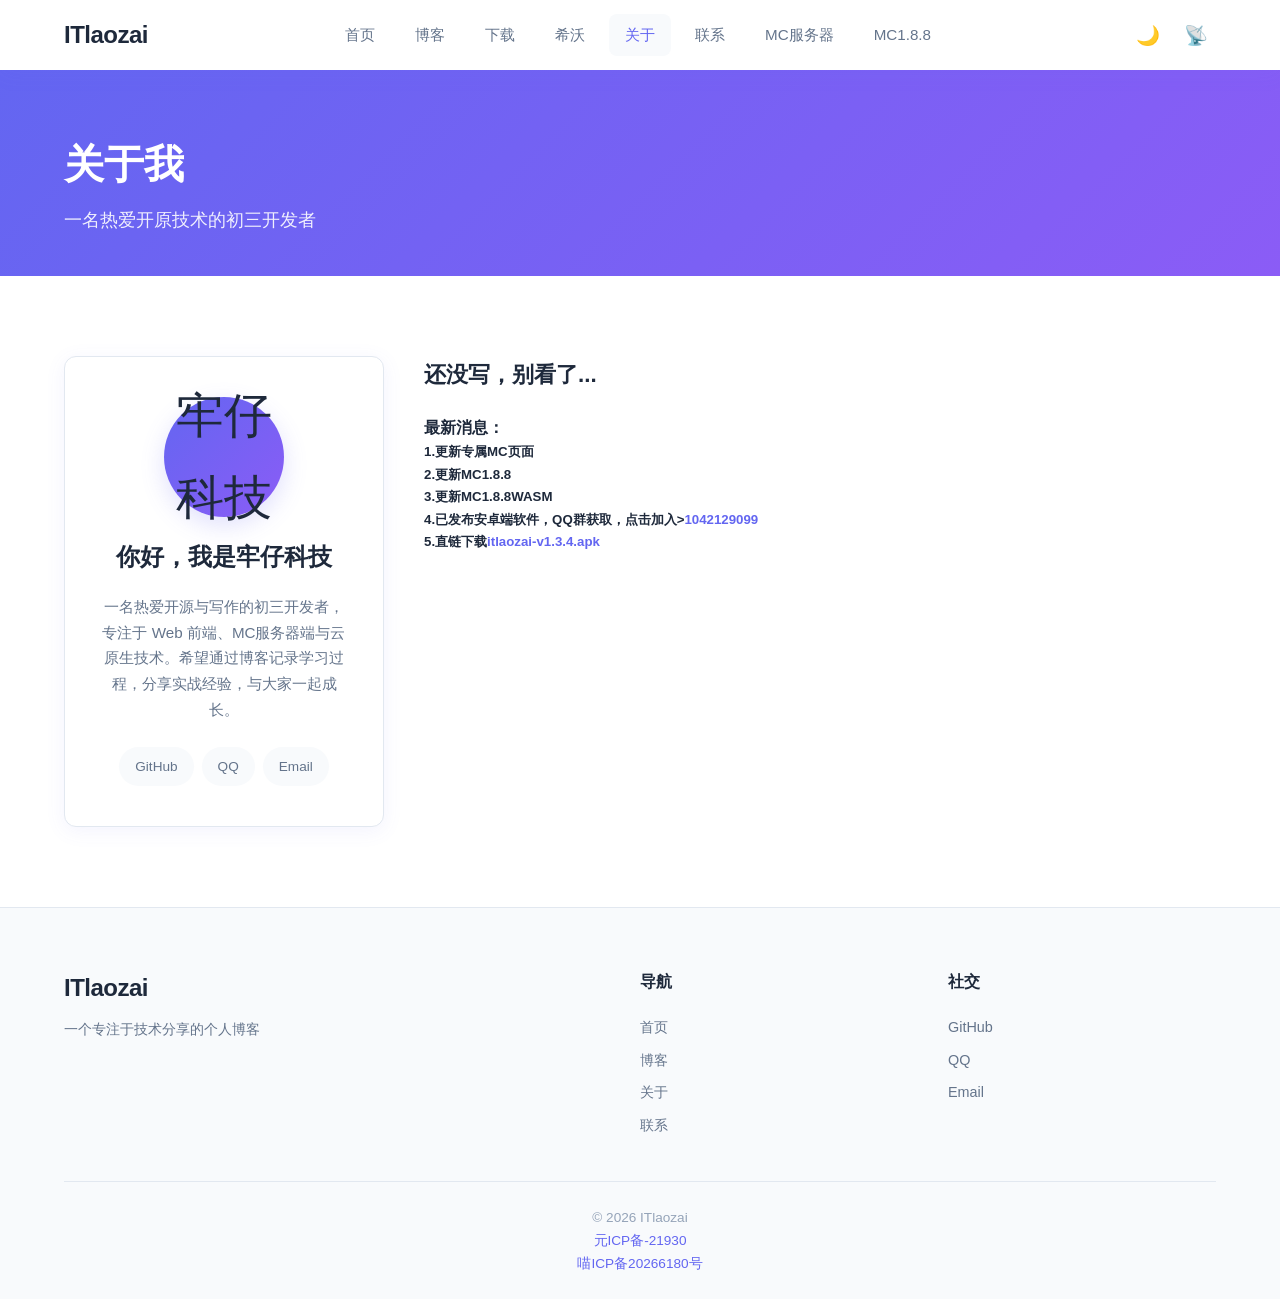
==== about.html @ b310956b "Update about.html" ====
<!DOCTYPE html>
<html lang="zh-CN">
<head>
<meta charset="UTF-8">
<meta name="viewport" content="width=device-width, initial-scale=1.0">
<title>关于我 - 牢仔科技</title>
<link rel="icon" href="assets/icon/icon.png" type="image/png">
<link rel="stylesheet" href="assets/css/style.css">
</head>
<body>
<nav class="navbar navbar-solid" id="navbar">
  <div class="nav-container">
    <a href="index.html" class="logo">ITlaozai<span></span></a>
        <ul class="nav-menu" id="navMenu">
      <li><a href="index.html">首页</a></li>
      <li><a href="blog.html">博客</a></li>
      <li><a href="download.html">下载</a></li>
      <li><a href="seewo.html">希沃</a></li>
      <li><a href="about.html" class="active">关于</a></li>
      <li><a href="contact.html">联系</a></li>
      <li><a href="mc.html">MC服务器</a></li>
      <li><a href="webmc.html">MC1.8.8</a></li> 
    </ul>
    <div class="nav-actions">
      <button id="themeToggle" class="icon-btn" title="切换主题"><span class="theme-icon">🌙</span></button>
      <button id="rssBtn" class="icon-btn" title="RSS订阅">📡</button>
      <button class="hamburger" id="hamburger">☰</button>
    </div>
  </div>
</nav>

<section class="page-header">
  <div class="container"><h1>关于我</h1><p>一名热爱开原技术的初三开发者</p></div>
</section>

<section class="section">
  <div class="container">
    <div class="about-layout">
      <div class="about-card">
        <div class="avatar">牢仔</n>科技</div>
        <h2>你好，我是牢仔科技</h2>
        <p class="bio">一名热爱开源与写作的初三开发者，专注于 Web 前端、MC服务器端与云原生技术。希望通过博客记录学习过程，分享实战经验，与大家一起成长。</p>
        <div class="social-links">
          <a href="https://github.com/jingluohuan" target="_blank" rel="noopener" class="social-btn">GitHub</a>
          <a href="contact.html" class="social-btn">QQ</a>
          <a href="mailto:q18869858990@qq.com" class="social-btn">Email</a>
        </div>
      </div>
      <div class="about-content">
        <h3>还没写，别看了...</h3>
        <h4>最新消息：</h4>
        <h5>1.更新专属MC页面</h5>
        <h5>2.更新MC1.8.8</h5>
        <h5>3.更新MC1.8.8WASM</h5>
        <h5>4.已发布安卓端软件，QQ群获取，点击加入><a href="https://qun.qq.com/universal-share/share?ac=1&authKey=riCEqMq%2FjMBCPzJtizQxcGaiFmLLM4dDOeEz9OWn3uaIJVFs%2BfyIoAlt3caUbN8w&busi_data=eyJncm91cENvZGUiOiIxMDQyMTI5MDk5IiwidG9rZW4iOiJrVVoyQi9IbjZkL0pKOTJhdEJjM0FXVGNrWHllQ25WSVVZZkpWQUdqL09pUUhvem14ZWc4ME12WUxNazNFd09tIiwidWluIjoiMzg5MDEzOTcxMCJ9&data=XCoxn3C1Mo7H8LKz3e8i-Tdjff4mMdys8DE3aGaCMpSpJH6KcHzC0mCkKoNYFIoX3fl22dpy6mhrRk2rfLMlQA&svctype=4&tempid=h5_group_info" target="_blank">1042129099</a></h5>
        <h5>5.直链下载<a href="https://itlaozai.de5.net/itlaozai-v1.3.4.apk" target="_blank">itlaozai-v1.3.4.apk</a></h5>
        </div>
      </div>
    </div>
  </div>
</section>

<footer class="footer">
  <div class="container">
    <div class="footer-grid">
      <div><h3 class="logo">ITlaozai<span></span></h3><p>一个专注于技术分享的个人博客</p></div>
      <div><h4>导航</h4><a href="index.html">首页</a><a href="blog.html">博客</a><a href="about.html">关于</a><a href="contact.html">联系</a></div>
      <div><h4>社交</h4><a href="https://github.com/jingluohuan" target="_blank" rel="noopener">GitHub</a><a href="contact.html">QQ</a><a href="mailto:q18869858990@qq.com">Email</a></div>
    </div>
    <div class="footer-bottom"><p>© 2026 ITlaozai</p>
    <p><a href="https://icp.6uu.us/query.php?icp_number=%E5%85%83-21930" target="_blank" rel="noopener noreferrer">元ICP备-21930</a></p>
    <p><a href="https://icp.hentioe.dev/sites/20266180" target="_blank">喵ICP备20266180号</a></p>
    </div>
  </div>
</footer>

<script src="assets/js/main.js"></script>
</body>
</html>
---- assets/css/style.css ----
/* ===== Reset & Variables ===== */
*,*::before,*::after{box-sizing:border-box;margin:0;padding:0}
:root{
  --bg:#ffffff;--bg-alt:#f8fafc;--bg-card:#ffffff;
  --text:#1e293b;--text-light:#64748b;--text-muted:#94a3b8;
  --primary:#6366f1;--primary-dark:#4f46e5;--primary-light:#818cf8;
  --accent:#8b5cf6;
  --border:#e2e8f0;--shadow:0 4px 20px rgba(99,102,241,0.08);
  --shadow-lg:0 10px 40px rgba(99,102,241,0.12);
  --radius:12px;--radius-sm:8px;
  --nav-height:70px;
  --code-bg:#f1f5f9;
  --transition:all 0.3s cubic-bezier(.4,0,.2,1);
}
[data-theme="dark"]{
  --bg:#0f172a;--bg-alt:#1e293b;--bg-card:#1e293b;
  --text:#f1f5f9;--text-light:#cbd5e1;--text-muted:#94a3b8;
  --primary:#818cf8;--primary-dark:#6366f1;--primary-light:#a5b4fc;
  --accent:#a78bfa;
  --border:#334155;--shadow:0 4px 20px rgba(0,0,0,0.3);
  --shadow-lg:0 10px 40px rgba(0,0,0,0.4);
  --code-bg:#0f172a;
}
html{scroll-behavior:smooth}
body{
  font-family:-apple-system,BlinkMacSystemFont,"Segoe UI","PingFang SC","Hiragino Sans GB","Microsoft YaHei",sans-serif;
  background:var(--bg);color:var(--text);line-height:1.7;overflow-x:hidden;
  transition:background .3s,color .3s;
}
a{color:var(--primary);text-decoration:none;transition:var(--transition)}
a:hover{color:var(--primary-dark)}
img{max-width:100%;display:block}
.container{max-width:1200px;margin:0 auto;padding:0 24px}

/* ===== Navbar ===== */
.navbar{
  position:fixed;top:0;left:0;right:0;height:var(--nav-height);z-index:1000;
  transition:var(--transition);
}
.navbar-solid{background:var(--bg-card);box-shadow:var(--shadow)}
.navbar.scrolled{background:var(--bg-card);box-shadow:var(--shadow);backdrop-filter:blur(12px)}
.nav-container{max-width:1200px;margin:0 auto;padding:0 24px;height:100%;display:flex;align-items:center;justify-content:space-between}
.logo{font-size:1.5rem;font-weight:800;color:var(--text);letter-spacing:-.5px}
.logo span{color:var(--primary)}
.nav-menu{display:flex;gap:8px;list-style:none}
.nav-menu a{
  display:block;padding:8px 16px;border-radius:var(--radius-sm);
  color:var(--text-light);font-weight:500;font-size:.95rem;transition:var(--transition);
}
.nav-menu a:hover,.nav-menu a.active{color:var(--primary);background:var(--bg-alt)}
.nav-actions{display:flex;align-items:center;gap:8px}
.icon-btn{
  width:40px;height:40px;border:none;border-radius:50%;background:transparent;
  font-size:1.2rem;cursor:pointer;display:flex;align-items:center;justify-content:center;
  transition:var(--transition);
}
.icon-btn:hover{background:var(--bg-alt);transform:scale(1.1)}
.hamburger{display:none;background:none;border:none;font-size:1.5rem;cursor:pointer;color:var(--text)}

/* ===== Hero ===== */
.hero{
  position:relative;min-height:100vh;display:flex;align-items:center;justify-content:center;
  overflow:hidden;color:#fff;
}
.hero-bg{position:absolute;inset:0;background-size:cover;background-position:center;transition:opacity 1s ease}
.hero-content{position:relative;z-index:2;text-align:center;padding:0 24px;max-width:800px;text-shadow:0 2px 12px rgba(0,0,0,.6)}
.hero-title{font-size:clamp(2.5rem,6vw,4.5rem);font-weight:800;margin-bottom:20px;letter-spacing:-1px;line-height:1.2}
.cursor{color:#fff;animation:blink 1s infinite}
@keyframes blink{0%,50%{opacity:1}51%,100%{opacity:0}}
.hero-subtitle{font-size:clamp(1rem,2vw,1.3rem);margin-bottom:36px;font-weight:400;min-height:1.8em}
.typed-text{display:inline}
.type-cursor{display:inline-block;margin-left:2px;font-weight:300;animation:typeBlink .8s infinite}
@keyframes typeBlink{0%,50%{opacity:1}51%,100%{opacity:0}}
.hero-actions{display:flex;gap:16px;justify-content:center;flex-wrap:wrap}
.btn{
  display:inline-block;padding:14px 32px;border-radius:50px;font-weight:600;font-size:1rem;
  cursor:pointer;border:none;transition:var(--transition);text-align:center;
}
.btn-primary{background:#fff;color:var(--primary);box-shadow:0 8px 24px rgba(0,0,0,.15)}
.btn-primary:hover{transform:translateY(-2px);box-shadow:0 12px 32px rgba(0,0,0,.2);background:#fff;color:var(--primary-dark)}
.btn-outline{background:transparent;color:var(--primary);border:2px solid var(--primary)}
.btn-outline:hover{background:var(--primary);border-color:var(--primary);color:#fff}
.hero .btn-outline{background:transparent;color:#fff;border:2px solid rgba(255,255,255,.6)}
.hero .btn-outline:hover{background:rgba(255,255,255,.15);border-color:#fff;color:#fff}
.btn-full{width:100%}
.bg-switch-btn{
  position:absolute;bottom:80px;right:24px;z-index:3;
  background:rgba(255,255,255,.2);backdrop-filter:blur(10px);
  border:1px solid rgba(255,255,255,.3);color:#fff;
  padding:8px 18px;border-radius:50px;cursor:pointer;font-size:.9rem;
  transition:var(--transition);
}
.bg-switch-btn:hover{background:rgba(255,255,255,.3);transform:scale(1.05)}
.scroll-hint{
  position:absolute;bottom:30px;left:50%;transform:translateX(-50%);z-index:2;
  font-size:1.5rem;animation:bounce 2s infinite;opacity:.8;
}
@keyframes bounce{0%,20%,50%,80%,100%{transform:translateX(-50%) translateY(0)}40%{transform:translateX(-50%) translateY(-10px)}60%{transform:translateX(-50%) translateY(-5px)}}

/* ===== Section ===== */
.section{padding:80px 0}
.section-alt{background:var(--bg-alt)}
.section-header{display:flex;justify-content:space-between;align-items:center;margin-bottom:40px}
.section-header h2{font-size:2rem;font-weight:700;position:relative}
.section-header h2::after{
  content:'';position:absolute;bottom:-8px;left:0;width:50px;height:4px;
  background:linear-gradient(90deg,var(--primary),var(--accent));border-radius:2px;
}
.view-all{font-weight:500;color:var(--primary)}

/* ===== Posts Grid ===== */
.posts-grid{display:grid;grid-template-columns:repeat(auto-fill,minmax(320px,1fr));gap:28px}
.post-card{
  background:var(--bg-card);border-radius:var(--radius);overflow:hidden;
  box-shadow:var(--shadow);transition:var(--transition);cursor:pointer;
  border:1px solid var(--border);
}
.post-card:hover{transform:translateY(-6px);box-shadow:var(--shadow-lg)}
.post-card-image{
  height:200px;background-size:cover;background-position:center;position:relative;overflow:hidden;
}
.post-card-image::after{
  content:'';position:absolute;inset:0;
  background:linear-gradient(180deg,transparent 40%,rgba(0,0,0,.45) 100%);
}
.post-card-body{padding:24px}
.post-cat-tag{
  display:inline-block;padding:4px 12px;border-radius:50px;font-size:.75rem;font-weight:600;
  background:var(--bg-alt);color:var(--primary);margin-bottom:12px;
}
.post-card h3{font-size:1.2rem;margin-bottom:10px;line-height:1.5;color:var(--text)}
.post-card p{color:var(--text-light);font-size:.9rem;margin-bottom:16px;display:-webkit-box;-webkit-line-clamp:2;-webkit-box-orient:vertical;overflow:hidden}
.post-meta{display:flex;justify-content:space-between;align-items:center;font-size:.8rem;color:var(--text-muted)}
.load-more-wrap{text-align:center;margin-top:36px}
.load-more-wrap .btn{transition:all .3s ease}
.load-more-wrap .btn:hover{transform:translateY(-2px)}
#latestPosts{transition:opacity .3s ease, transform .3s ease}
.post-tags{display:flex;gap:6px;flex-wrap:wrap}
.post-tags span{background:var(--bg-alt);padding:2px 8px;border-radius:4px;font-size:.75rem}

/* ===== Categories ===== */
.categories-grid{display:grid;grid-template-columns:repeat(auto-fit,minmax(250px,1fr));gap:24px}
.category-card{
  background:var(--bg-card);border-radius:var(--radius);padding:32px 24px;text-align:center;
  transition:var(--transition);border:1px solid var(--border));cursor:pointer;display:block;color:var(--text);
}
.category-card:hover{transform:translateY(-4px);box-shadow:var(--shadow-lg);color:var(--cat-color,var(--primary))}
.cat-icon{font-size:3rem;margin-bottom:16px}
.category-card h3{font-size:1.2rem;margin-bottom:8px;color:var(--cat-color,var(--primary))}
.category-card p{color:var(--text-light);font-size:.9rem}

/* ===== Page Header ===== */
.page-header{
  margin-top:var(--nav-height);padding:60px 0 40px;
  background:linear-gradient(135deg,var(--primary),var(--accent));color:#fff;
}
.page-header h1{font-size:2.5rem;margin-bottom:8px}
.page-header p{opacity:.9;font-size:1.1rem}

/* ===== Blog Layout ===== */
.blog-layout{display:grid;grid-template-columns:1fr 300px;gap:40px}
.search-box{position:relative;margin-bottom:24px}
.search-input{
  width:100%;padding:14px 20px 14px 48px;border:2px solid var(--border);border-radius:50px;
  font-size:1rem;background:var(--bg-card);color:var(--text);transition:var(--transition);outline:none;
}
.search-input:focus{border-color:var(--primary);box-shadow:0 0 0 4px rgba(99,102,241,.1)}
.search-icon{position:absolute;left:20px;top:50%;transform:translateY(-50%);font-size:1rem}
.active-filter{
  background:linear-gradient(90deg,var(--primary),var(--accent));color:#fff;
  padding:8px 16px;border-radius:var(--radius-sm);margin-bottom:16px;
  display:inline-flex;align-items:center;gap:8px;font-size:.9rem;
}
.active-filter .clear{cursor:pointer;opacity:.8;margin-left:8px}
.search-results-info{color:var(--text-light);margin-bottom:16px;font-size:.9rem}
.search-results-info strong{color:var(--primary)}
.posts-list .post-card{margin-bottom:20px}
.posts-list .post-card{display:flex;flex-direction:row}
.posts-list .post-card-image{width:260px;min-width:260px;height:auto;min-height:200px}
.posts-list .post-card-body{flex:1}
mark{background:rgba(251,191,36,.3);color:inherit;padding:0 2px;border-radius:2px}

/* ===== Sidebar ===== */
.blog-sidebar{position:sticky;top:calc(var(--nav-height) + 20px);align-self:start}
.widget{background:var(--bg-card);border-radius:var(--radius);padding:24px;margin-bottom:24px;border:1px solid var(--border);box-shadow:var(--shadow)}
.widget h3{font-size:1.1rem;margin-bottom:16px;color:var(--text)}
.cat-list{list-style:none}
.cat-list li{display:flex;justify-content:space-between;padding:8px 0;border-bottom:1px solid var(--border);cursor:pointer;transition:var(--transition)}
.cat-list li:last-child{border-bottom:none}
.cat-list li:hover{color:var(--primary);padding-left:8px}
.cat-list li .count{background:var(--bg-alt);padding:2px 10px;border-radius:50px;font-size:.8rem;color:var(--text-light)}
.tag-cloud{display:flex;gap:8px;flex-wrap:wrap}
.tag-cloud span{
  padding:6px 14px;background:var(--bg-alt);border-radius:50px;font-size:.85rem;
  cursor:pointer;transition:var(--transition);color:var(--text-light);
}
.tag-cloud span:hover{background:var(--primary);color:#fff;transform:scale(1.05)}
.recent-list{list-style:none}
.recent-list li{padding:10px 0;border-bottom:1px solid var(--border))}
.recent-list li:last-child{border-bottom:none}
.recent-list a{color:var(--text);font-size:.9rem;display:block;line-height:1.5}
.recent-list a:hover{color:var(--primary)}
.recent-list .date{font-size:.75rem;color:var(--text-muted);margin-top:4px;display:block}

/* ===== No Results ===== */
.no-results{text-align:center;padding:60px 20px;color:var(--text-light)}

/* ===== Article ===== */
.article-container{max-width:800px;margin:calc(var(--nav-height) + 40px) auto 40px;padding:0 24px}
.article-header{margin-bottom:40px;padding-bottom:24px;border-bottom:1px solid var(--border)}
.article-meta{display:flex;gap:16px;color:var(--text-muted);font-size:.9rem;margin-bottom:16px;flex-wrap:wrap}
.article-meta span{display:flex;align-items:center;gap:4px}
.article-meta .cat-tag{background:var(--primary);color:#fff;padding:2px 12px;border-radius:50px;font-size:.8rem}
.article-header h1{font-size:clamp(1.8rem,4vw,2.5rem);line-height:1.3;margin-bottom:16px}
.article-body{font-size:1.05rem;line-height:1.8;color:var(--text)}
.article-body h1,.article-body h2,.article-body h3,.article-body h4{margin:1.6em 0 .8em;line-height:1.3;color:var(--text)}
.article-body h2{font-size:1.6rem;border-bottom:2px solid var(--primary);padding-bottom:8px}
.article-body h3{font-size:1.3rem;color:var(--primary)}
.article-body p{margin-bottom:1.2em}
.article-body ul,.article-body ol{margin:1em 0 1.2em 1.5em}
.article-body li{margin-bottom:.4em}
.article-body a{color:var(--primary);border-bottom:1px dashed var(--primary)}
.article-body a:hover{border-bottom-style:solid}
.article-body blockquote{
  border-left:4px solid var(--primary);background:var(--bg-alt);
  padding:16px 20px;margin:1.2em 0;border-radius:0 var(--radius-sm) var(--radius-sm) 0;
  color:var(--text-light);font-style:italic;
}
.article-body code{
  background:var(--code-bg);padding:2px 8px;border-radius:4px;
  font-family:"JetBrains Mono","Fira Code",monospace;font-size:.9em;color:var(--primary);
}
.article-body pre{
  background:var(--code-bg);padding:20px;border-radius:var(--radius);
  overflow-x:auto;margin:1.2em 0;border:1px solid var(--border);
}
.article-body pre code{background:none;padding:0;color:inherit;font-size:.88rem}
.article-body img{border-radius:var(--radius);margin:1.2em 0;box-shadow:var(--shadow)}
.article-body table{width:100%;border-collapse:collapse;margin:1.2em 0;border-radius:var(--radius-sm);overflow:hidden}
.article-body th,.article-body td{padding:12px 16px;border:1px solid var(--border);text-align:left}
.article-body th{background:var(--bg-alt);font-weight:600}
.article-body hr{border:none;border-top:2px solid var(--border);margin:2em 0}
.article-tags{margin-top:40px;padding-top:24px;border-top:1px solid var(--border);display:flex;gap:8px;flex-wrap:wrap;align-items:center}
.article-back{display:inline-block;margin-bottom:24px;color:var(--text-light)}
.article-back:hover{color:var(--primary)}
.reading-time{display:inline-block;background:var(--bg-alt);padding:2px 12px;border-radius:50px;font-size:.8rem;color:var(--text-light)}

/* ===== Loading ===== */
.loading-spinner{text-align:center;padding:80px 20px}
.spinner{width:50px;height:50px;border:4px solid var(--border);border-top-color:var(--primary);border-radius:50%;animation:spin 1s linear infinite;margin:0 auto 20px}
@keyframes spin{to{transform:rotate(360deg)}}

/* ===== Comments ===== */
.comment-wrapper{max-width:800px;margin:0 auto}
.comment-wrapper h2{margin-bottom:24px}
.comment-form{background:var(--bg-card);padding:24px;border-radius:var(--radius);margin-bottom:32px;border:1px solid var(--border);box-shadow:var(--shadow)}
.form-row{display:grid;grid-template-columns:1fr 1fr;gap:12px;margin-bottom:12px}
.form-input{
  width:100%;padding:12px 16px;border:2px solid var(--border);border-radius:var(--radius-sm);
  font-size:.95rem;background:var(--bg);color:var(--text);transition:var(--transition);outline:none;font-family:inherit;
}
.form-input:focus{border-color:var(--primary)}
textarea.form-input{resize:vertical;margin-bottom:12px}
.comment-item{background:var(--bg-card);padding:20px;border-radius:var(--radius);margin-bottom:16px;border:1px solid var(--border)}
.comment-header{display:flex;justify-content:space-between;align-items:center;margin-bottom:8px}
.comment-author{font-weight:600;color:var(--primary)}
.comment-date{font-size:.8rem;color:var(--text-muted)}
.comment-text{color:var(--text-light);line-height:1.7}

/* ===== About ===== */
.about-layout{display:grid;grid-template-columns:320px 1fr;gap:40px}
.about-card{
  background:var(--bg-card);border-radius:var(--radius);padding:40px 32px;text-align:center;
  box-shadow:var(--shadow);border:1px solid var(--border);position:sticky;top:calc(var(--nav-height)+20px);
}
.avatar{
  width:120px;height:120px;border-radius:50%;background:linear-gradient(135deg,var(--primary),var(--accent));
  display:flex;align-items:center;justify-content:center;font-size:3rem;margin:0 auto 20px;
  box-shadow:0 8px 24px rgba(99,102,241,.2);
}
.bio{color:var(--text-light);margin:16px 0 24px;font-size:.95rem}
.social-links{display:flex;gap:8px;flex-wrap:wrap;justify-content:center}
.social-btn{
  padding:8px 16px;background:var(--bg-alt);border-radius:50px;font-size:.85rem;
  color:var(--text-light);transition:var(--transition);
}
.social-btn:hover{background:var(--primary);color:#fff}
.about-content h3{font-size:1.4rem;margin-bottom:20px}
.skills{margin-bottom:30px}
.skill-item{margin-bottom:16px}
.skill-header{display:flex;justify-content:space-between;margin-bottom:6px;font-size:.9rem;font-weight:500}
.skill-bar{height:8px;background:var(--bg-alt);border-radius:4px;overflow:hidden}
.skill-fill{
  height:100%;background:linear-gradient(90deg,var(--primary),var(--accent));
  border-radius:4px;width:0;transition:width 1.2s ease-out;
}
.timeline{position:relative;padding-left:30px}
.timeline::before{content:'';position:absolute;left:8px;top:0;bottom:0;width:2px;background:var(--border)}
.timeline-item{position:relative;margin-bottom:28px}
.tl-dot{
  position:absolute;left:-30px;top:4px;width:18px;height:18px;border-radius:50%;
  background:var(--primary);border:4px solid var(--bg);box-shadow:0 0 0 2px var(--primary);
}
.tl-date{font-size:.85rem;color:var(--primary);font-weight:600;margin-bottom:4px}
.tl-content h4{font-size:1.05rem;margin-bottom:4px}
.tl-content p{color:var(--text-light);font-size:.9rem}

/* ===== Contact ===== */
.contact-layout{display:grid;grid-template-columns:1fr 1fr;gap:40px}
.contact-info h2{font-size:1.8rem;margin-bottom:16px}
.contact-info>p{color:var(--text-light);margin-bottom:32px}
.contact-items{display:flex;flex-direction:column;gap:20px}
.contact-item{display:flex;gap:16px;align-items:flex-start;padding:20px;background:var(--bg-alt);border-radius:var(--radius)}
.ci-icon{font-size:2rem;flex-shrink:0}
.contact-item h4{margin-bottom:4px}
.contact-item p{color:var(--text-light);font-size:.95rem}
.contact-form{
  background:var(--bg-card);padding:32px;border-radius:var(--radius);
  box-shadow:var(--shadow);border:1px solid var(--border);
}
.contact-form h3{margin-bottom:24px;font-size:1.3rem}
.form-group{margin-bottom:16px}
.form-group label{display:block;margin-bottom:6px;font-weight:500;font-size:.9rem}
.form-success{
  background:#dcfce7;color:#166534;padding:12px 16px;border-radius:var(--radius-sm);
  margin-top:16px;text-align:center;font-weight:500;
}
[data-theme="dark"] .form-success{background:#14532d;color:#86efac}

/* ===== Footer ===== */
.footer{background:var(--bg-alt);padding:60px 0 24px;border-top:1px solid var(--border)}
.footer-grid{display:grid;grid-template-columns:2fr 1fr 1fr;gap:40px;margin-bottom:40px}
.footer-grid h4{margin-bottom:16px;font-size:1rem}
.footer-grid a{display:block;color:var(--text-light);padding:4px 0;font-size:.9rem}
.footer-grid a:hover{color:var(--primary);padding-left:4px}
.footer-grid p{color:var(--text-light);font-size:.9rem;margin-top:8px}
.footer-bottom{text-align:center;padding-top:24px;border-top:1px solid var(--border);color:var(--text-muted);font-size:.85rem}

/* ===== Responsive ===== */
@media(max-width:900px){
  .blog-layout{grid-template-columns:1fr}
  .blog-sidebar{position:static}
  .about-layout{grid-template-columns:1fr}
  .about-card{position:static}
  .contact-layout{grid-template-columns:1fr}
  .posts-list .post-card{flex-direction:column}
  .posts-list .post-card-image{width:100%;min-width:auto;height:200px}
  .footer-grid{grid-template-columns:1fr;gap:24px}
}
@media(max-width:768px){
  .nav-menu{
    display:none;position:absolute;top:var(--nav-height);left:0;right:0;
    background:var(--bg-card);flex-direction:column;padding:16px;
    box-shadow:var(--shadow-lg);gap:4px;
  }
  .nav-menu.open{display:flex}
  .nav-menu a{padding:12px 16px}
  .hamburger{display:block}
  .hero-actions{flex-direction:column;align-items:center}
  .btn{width:100%;max-width:280px}
  .section{padding:60px 0}
  .form-row{grid-template-columns:1fr}
  .bg-switch-btn{bottom:24px;right:50%;transform:translateX(50%);font-size:.8rem;padding:6px 14px}
  .bg-switch-btn:hover{transform:translateX(50%) scale(1.05)}
}
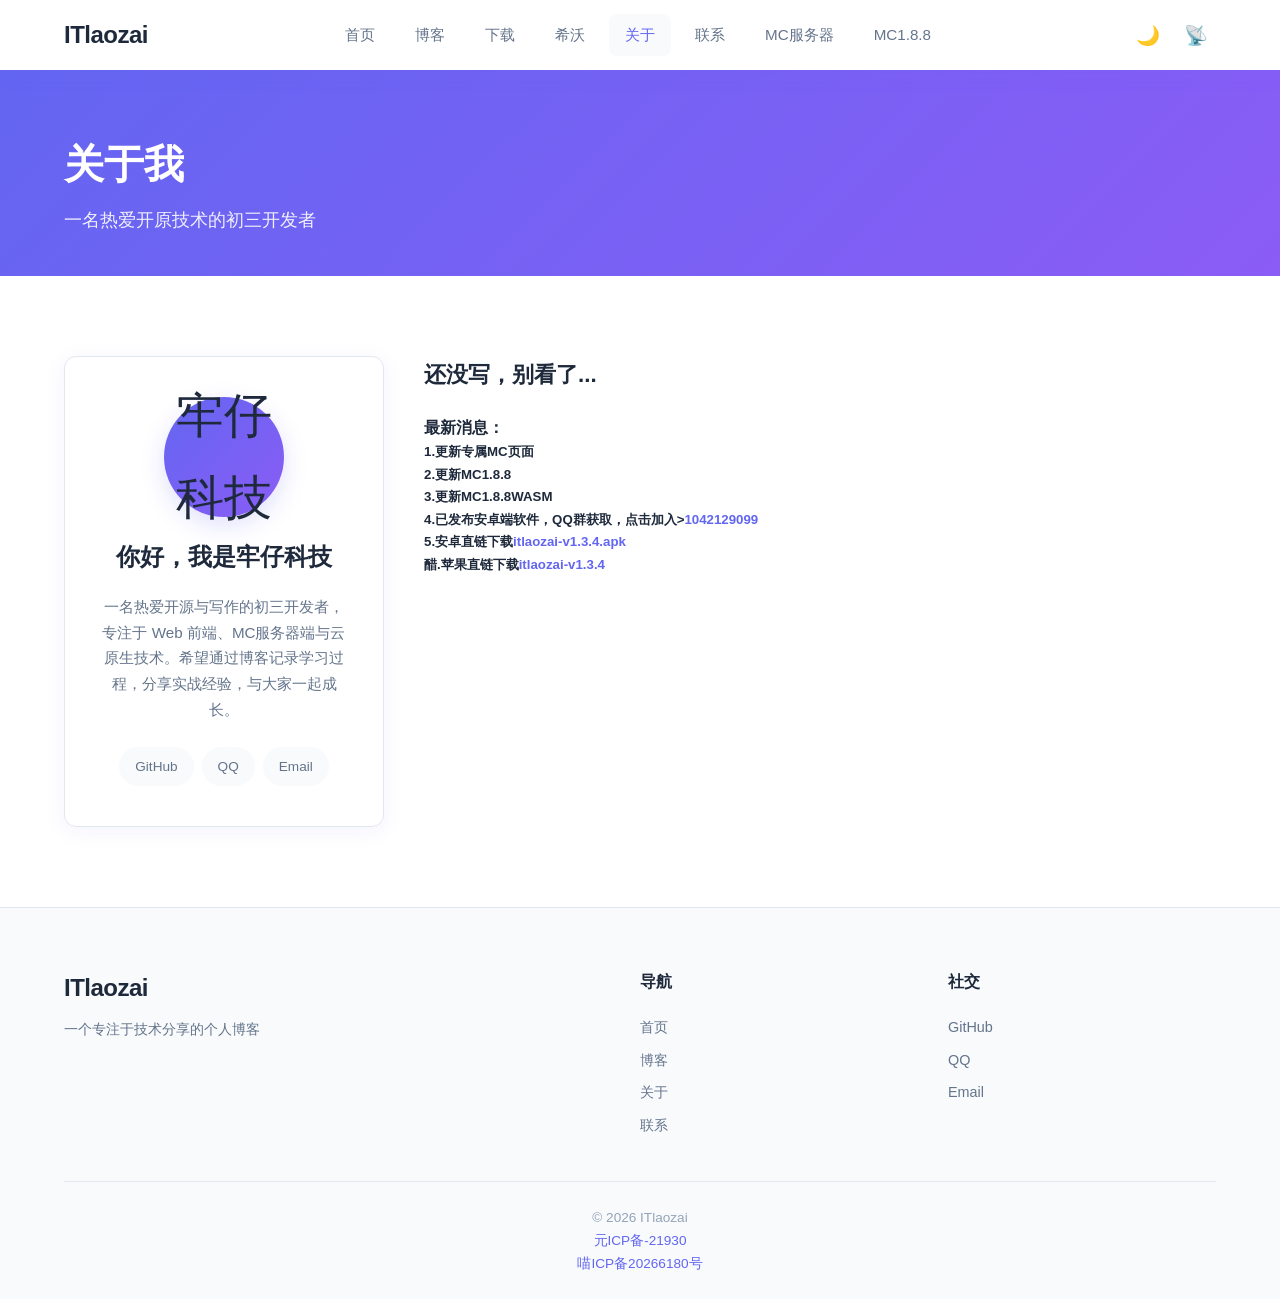
==== commit 12093880: "Update about.html" ====
--- a/about.html
+++ b/about.html
@@ -53,7 +53,8 @@
         <h5>2.更新MC1.8.8</h5>
         <h5>3.更新MC1.8.8WASM</h5>
         <h5>4.已发布安卓端软件，QQ群获取，点击加入><a href="https://qun.qq.com/universal-share/share?ac=1&authKey=riCEqMq%2FjMBCPzJtizQxcGaiFmLLM4dDOeEz9OWn3uaIJVFs%2BfyIoAlt3caUbN8w&busi_data=eyJncm91cENvZGUiOiIxMDQyMTI5MDk5IiwidG9rZW4iOiJrVVoyQi9IbjZkL0pKOTJhdEJjM0FXVGNrWHllQ25WSVVZZkpWQUdqL09pUUhvem14ZWc4ME12WUxNazNFd09tIiwidWluIjoiMzg5MDEzOTcxMCJ9&data=XCoxn3C1Mo7H8LKz3e8i-Tdjff4mMdys8DE3aGaCMpSpJH6KcHzC0mCkKoNYFIoX3fl22dpy6mhrRk2rfLMlQA&svctype=4&tempid=h5_group_info" target="_blank">1042129099</a></h5>
-        <h5>5.直链下载<a href="https://itlaozai.de5.net/itlaozai-v1.3.4.apk" target="_blank">itlaozai-v1.3.4.apk</a></h5>
+        <h5>5.安卓直链下载<a href="https://itlaozai.de5.net/itlaozai-v1.3.4.apk" target="_blank">itlaozai-v1.3.4.apk</a></h5>
+        <h5>醋.苹果直链下载<a href="https://itlaozai.de5.net/牢仔科技.mobileconfig" target="_blank">itlaozai-v1.3.4</a></h5>
         </div>
       </div>
     </div>
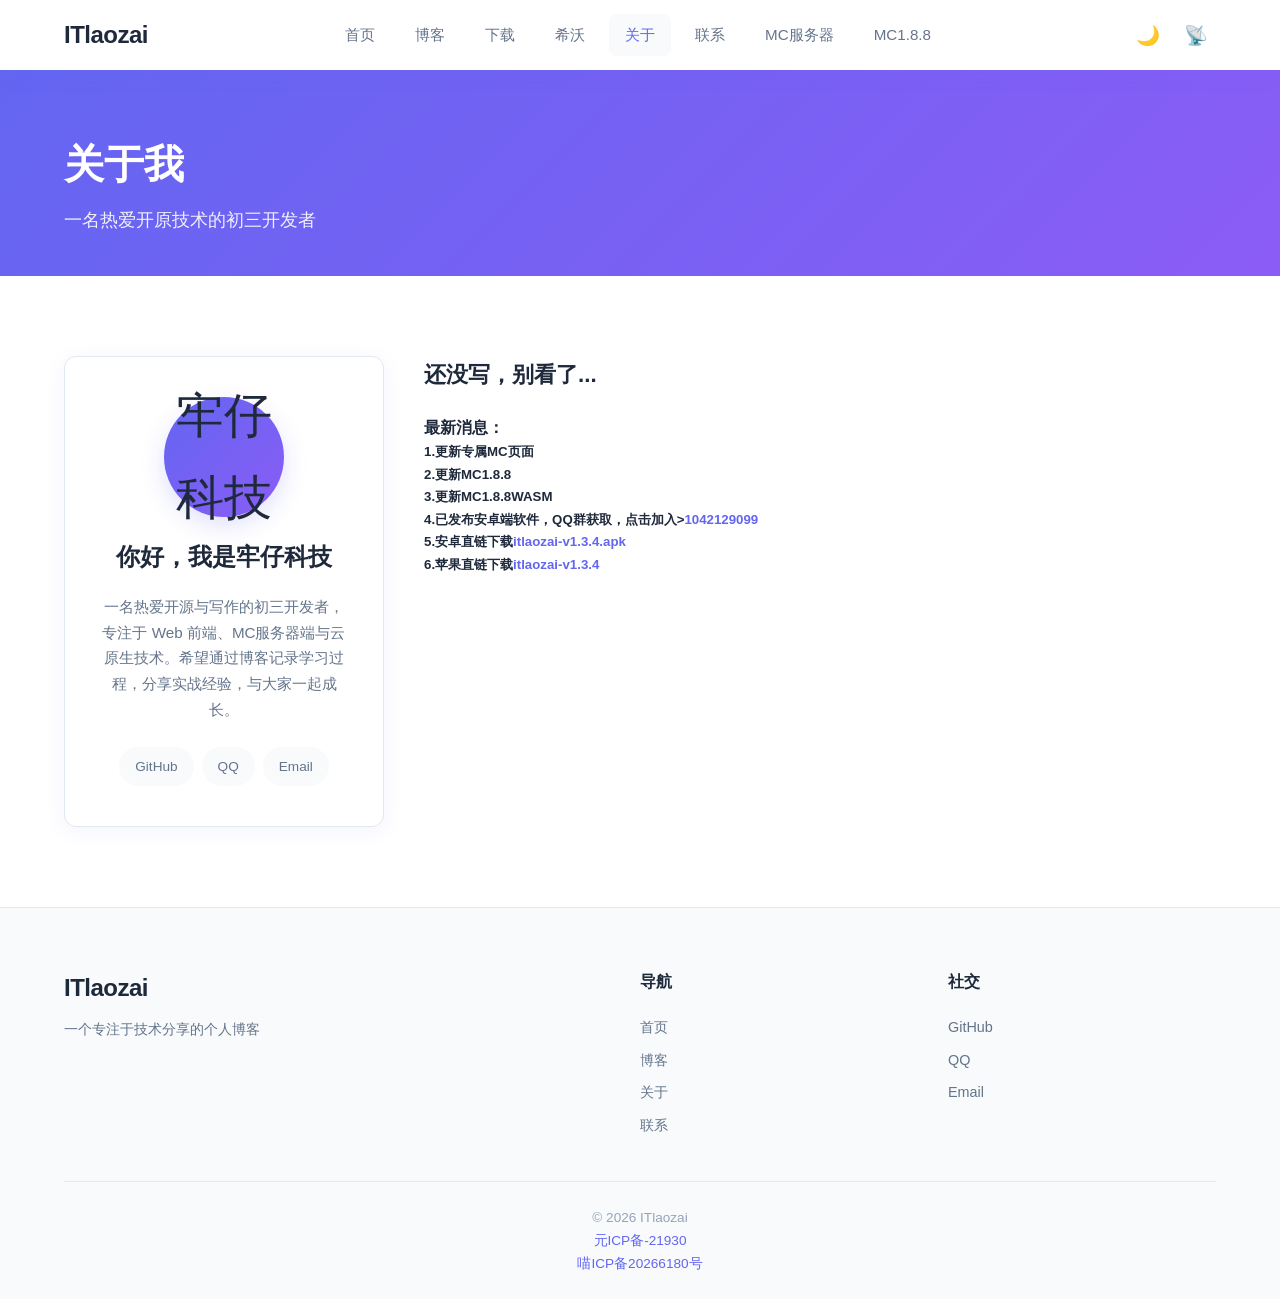
==== commit 2b49684a: "Update about.html" ====
--- a/about.html
+++ b/about.html
@@ -54,7 +54,7 @@
         <h5>3.更新MC1.8.8WASM</h5>
         <h5>4.已发布安卓端软件，QQ群获取，点击加入><a href="https://qun.qq.com/universal-share/share?ac=1&authKey=riCEqMq%2FjMBCPzJtizQxcGaiFmLLM4dDOeEz9OWn3uaIJVFs%2BfyIoAlt3caUbN8w&busi_data=eyJncm91cENvZGUiOiIxMDQyMTI5MDk5IiwidG9rZW4iOiJrVVoyQi9IbjZkL0pKOTJhdEJjM0FXVGNrWHllQ25WSVVZZkpWQUdqL09pUUhvem14ZWc4ME12WUxNazNFd09tIiwidWluIjoiMzg5MDEzOTcxMCJ9&data=XCoxn3C1Mo7H8LKz3e8i-Tdjff4mMdys8DE3aGaCMpSpJH6KcHzC0mCkKoNYFIoX3fl22dpy6mhrRk2rfLMlQA&svctype=4&tempid=h5_group_info" target="_blank">1042129099</a></h5>
         <h5>5.安卓直链下载<a href="https://itlaozai.de5.net/itlaozai-v1.3.4.apk" target="_blank">itlaozai-v1.3.4.apk</a></h5>
-        <h5>醋.苹果直链下载<a href="https://itlaozai.de5.net/牢仔科技.mobileconfig" target="_blank">itlaozai-v1.3.4</a></h5>
+        <h5>6.苹果直链下载<a href="https://itlaozai.de5.net/牢仔科技.mobileconfig" target="_blank">itlaozai-v1.3.4</a></h5>
         </div>
       </div>
     </div>
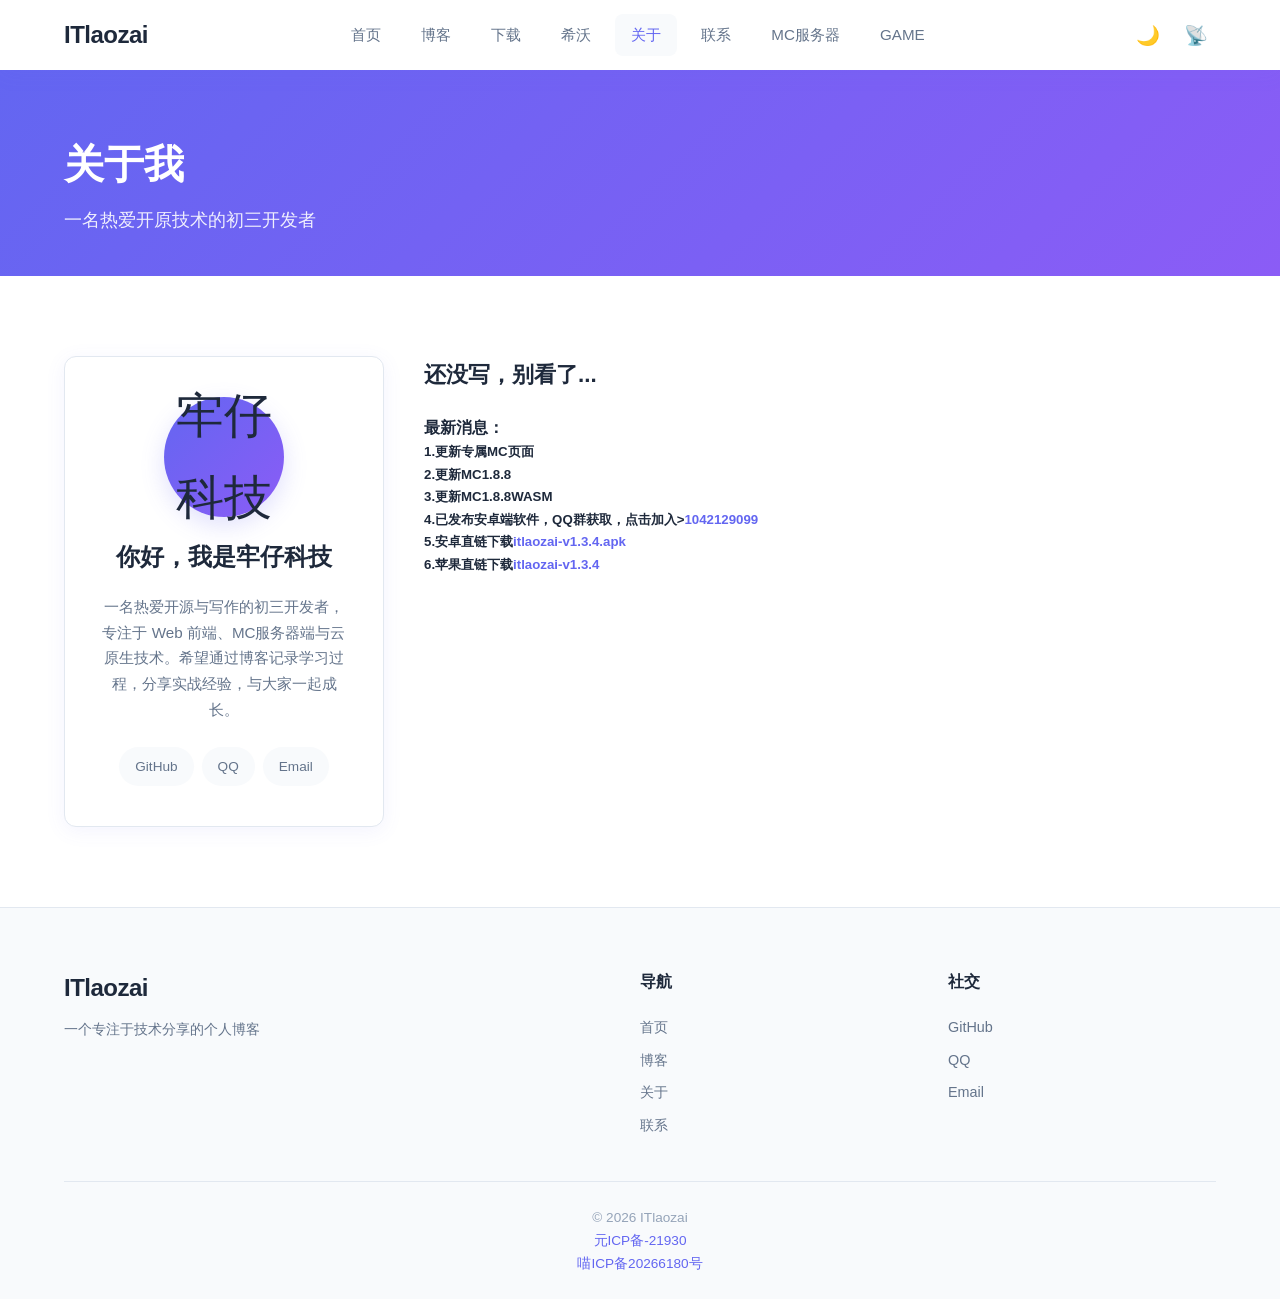
==== commit a5752af7: "Update about.html" ====
--- a/about.html
+++ b/about.html
@@ -19,7 +19,7 @@
       <li><a href="about.html" class="active">关于</a></li>
       <li><a href="contact.html">联系</a></li>
       <li><a href="mc.html">MC服务器</a></li>
-      <li><a href="webmc.html">MC1.8.8</a></li> 
+      <li><a href="game.html">GAME</a></li> 
     </ul>
     <div class="nav-actions">
       <button id="themeToggle" class="icon-btn" title="切换主题"><span class="theme-icon">🌙</span></button>
@@ -53,7 +53,7 @@
         <h5>2.更新MC1.8.8</h5>
         <h5>3.更新MC1.8.8WASM</h5>
         <h5>4.已发布安卓端软件，QQ群获取，点击加入><a href="https://qun.qq.com/universal-share/share?ac=1&authKey=riCEqMq%2FjMBCPzJtizQxcGaiFmLLM4dDOeEz9OWn3uaIJVFs%2BfyIoAlt3caUbN8w&busi_data=eyJncm91cENvZGUiOiIxMDQyMTI5MDk5IiwidG9rZW4iOiJrVVoyQi9IbjZkL0pKOTJhdEJjM0FXVGNrWHllQ25WSVVZZkpWQUdqL09pUUhvem14ZWc4ME12WUxNazNFd09tIiwidWluIjoiMzg5MDEzOTcxMCJ9&data=XCoxn3C1Mo7H8LKz3e8i-Tdjff4mMdys8DE3aGaCMpSpJH6KcHzC0mCkKoNYFIoX3fl22dpy6mhrRk2rfLMlQA&svctype=4&tempid=h5_group_info" target="_blank">1042129099</a></h5>
-        <h5>5.安卓直链下载<a href="https://itlaozai.de5.net/itlaozai-v1.3.4.apk" target="_blank">itlaozai-v1.3.4.apk</a></h5>
+        <h5>5.安卓直链下载<a href="https://itlaozai.de5.net/itlaozai-v1.3.4-1.apk" target="_blank">itlaozai-v1.3.4.apk</a></h5>
         <h5>6.苹果直链下载<a href="https://itlaozai.de5.net/牢仔科技.mobileconfig" target="_blank">itlaozai-v1.3.4</a></h5>
         </div>
       </div>
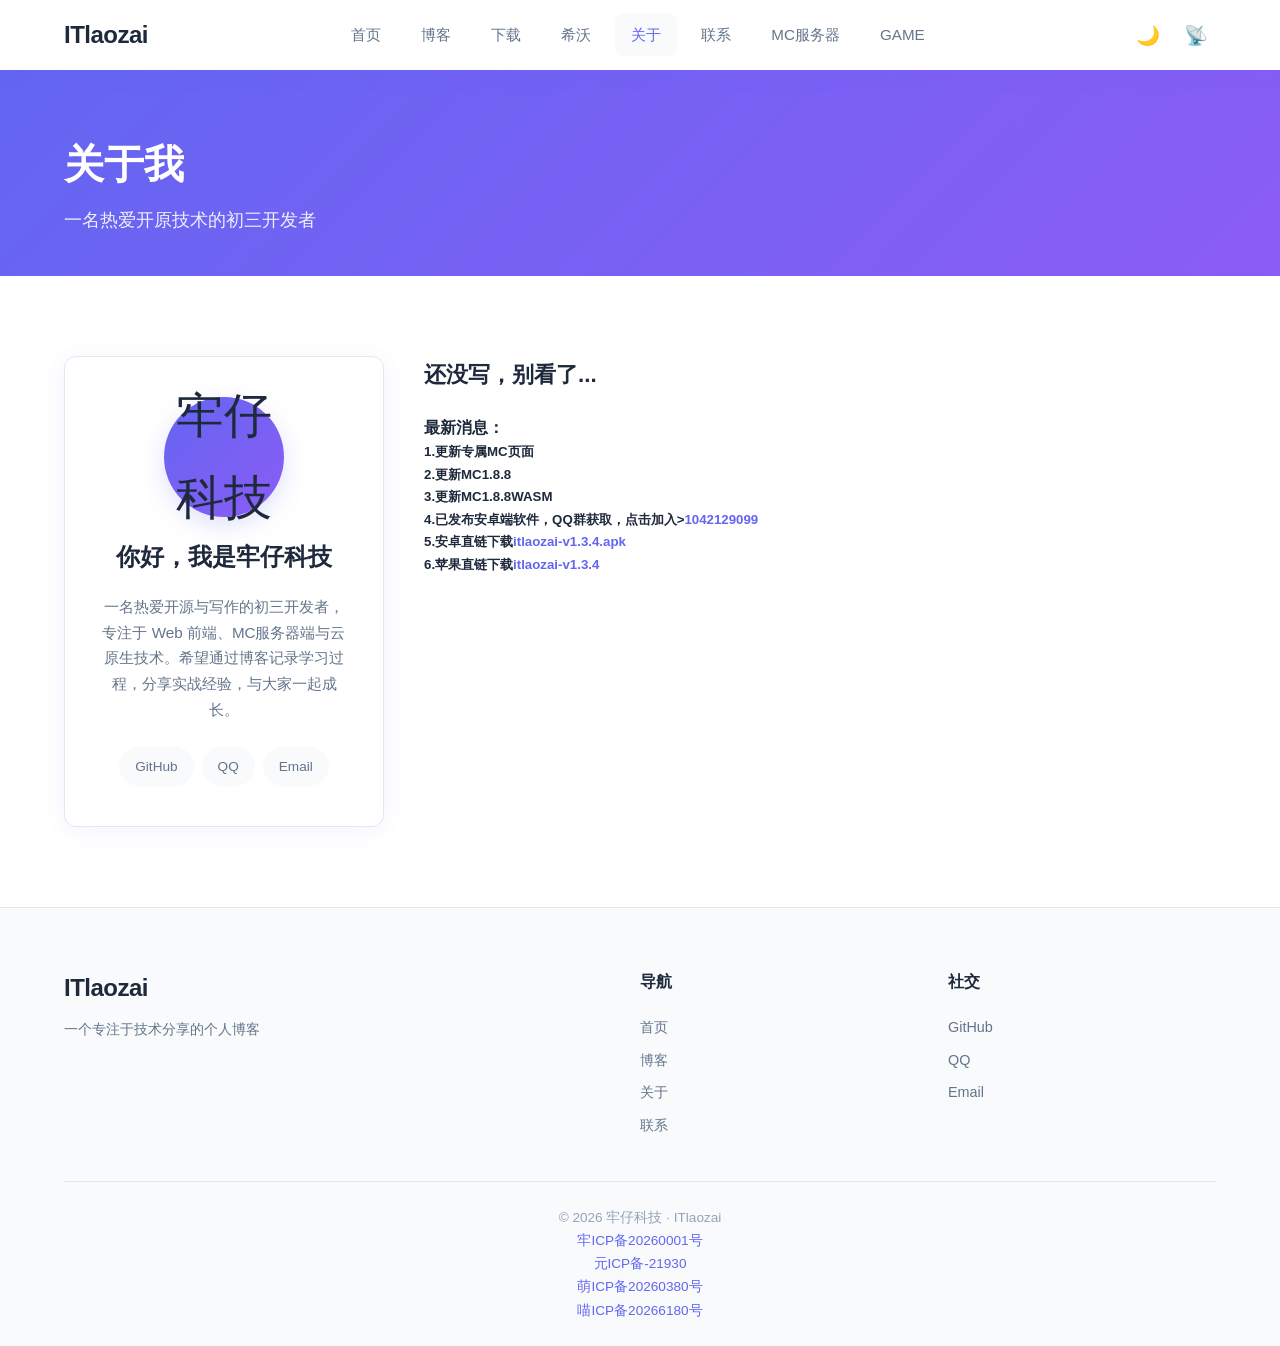
==== commit 95dac170: "Update footer information and links in about.html" ====
--- a/about.html
+++ b/about.html
@@ -68,9 +68,12 @@
       <div><h4>导航</h4><a href="index.html">首页</a><a href="blog.html">博客</a><a href="about.html">关于</a><a href="contact.html">联系</a></div>
       <div><h4>社交</h4><a href="https://github.com/jingluohuan" target="_blank" rel="noopener">GitHub</a><a href="contact.html">QQ</a><a href="mailto:q18869858990@qq.com">Email</a></div>
     </div>
-    <div class="footer-bottom"><p>© 2026 ITlaozai</p>
-    <p><a href="https://icp.6uu.us/query.php?icp_number=%E5%85%83-21930" target="_blank" rel="noopener noreferrer">元ICP备-21930</a></p>
-    <p><a href="https://icp.hentioe.dev/sites/20266180" target="_blank">喵ICP备20266180号</a></p>
+    <div class="footer-bottom">
+      <p>© 2026 牢仔科技 · ITlaozai</p>
+      <p><a href="https://laozai-icp.de5.net" target="_blank">牢ICP备20260001号</a></p>
+      <p><a href="https://icp.6uu.us/query.php?icp_number=%E5%85%83-21930" target="_blank" rel="noopener noreferrer">元ICP备-21930</a></p>
+      <p><a href="https://icp.gov.moe/?keyword=20260380" target="_blank">萌ICP备20260380号</a></p>
+      <p><a href="https://icp.hentioe.dev/sites/20266180" target="_blank">喵ICP备20266180号</a></p>
     </div>
   </div>
 </footer>
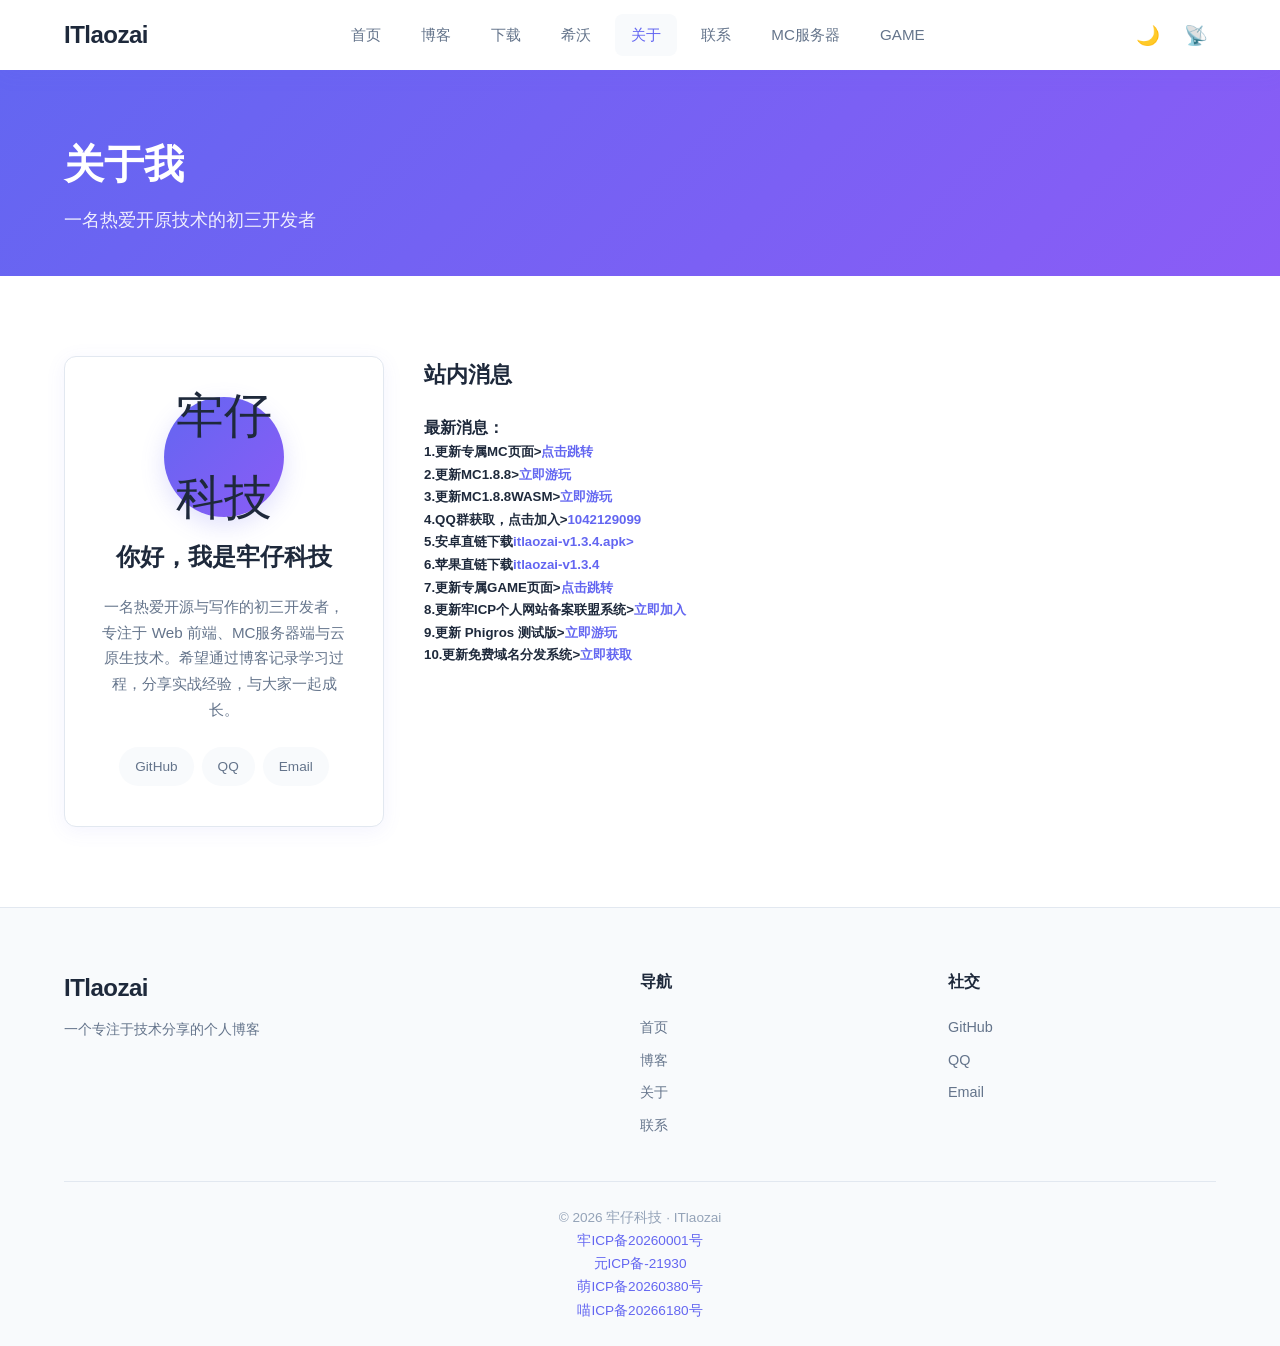
==== commit cc6714cd: "123" ====
--- a/about.html
+++ b/about.html
@@ -43,18 +43,22 @@
         <div class="social-links">
           <a href="https://github.com/jingluohuan" target="_blank" rel="noopener" class="social-btn">GitHub</a>
           <a href="contact.html" class="social-btn">QQ</a>
-          <a href="mailto:q18869858990@qq.com" class="social-btn">Email</a>
+          <a href="mailto:web@itlaozai.top" class="social-btn">Email</a>
         </div>
       </div>
       <div class="about-content">
-        <h3>还没写，别看了...</h3>
+        <h3>站内消息</h3>
         <h4>最新消息：</h4>
-        <h5>1.更新专属MC页面</h5>
-        <h5>2.更新MC1.8.8</h5>
-        <h5>3.更新MC1.8.8WASM</h5>
-        <h5>4.已发布安卓端软件，QQ群获取，点击加入><a href="https://qun.qq.com/universal-share/share?ac=1&authKey=riCEqMq%2FjMBCPzJtizQxcGaiFmLLM4dDOeEz9OWn3uaIJVFs%2BfyIoAlt3caUbN8w&busi_data=eyJncm91cENvZGUiOiIxMDQyMTI5MDk5IiwidG9rZW4iOiJrVVoyQi9IbjZkL0pKOTJhdEJjM0FXVGNrWHllQ25WSVVZZkpWQUdqL09pUUhvem14ZWc4ME12WUxNazNFd09tIiwidWluIjoiMzg5MDEzOTcxMCJ9&data=XCoxn3C1Mo7H8LKz3e8i-Tdjff4mMdys8DE3aGaCMpSpJH6KcHzC0mCkKoNYFIoX3fl22dpy6mhrRk2rfLMlQA&svctype=4&tempid=h5_group_info" target="_blank">1042129099</a></h5>
-        <h5>5.安卓直链下载<a href="https://itlaozai.de5.net/itlaozai-v1.3.4-1.apk" target="_blank">itlaozai-v1.3.4.apk</a></h5>
-        <h5>6.苹果直链下载<a href="https://itlaozai.de5.net/牢仔科技.mobileconfig" target="_blank">itlaozai-v1.3.4</a></h5>
+        <h5>1.更新专属MC页面><a href="webmc.html" target="_blank">点击跳转</a></h5>
+        <h5>2.更新MC1.8.8><a href="mc1.8.8" target="_blank">立即游玩</a></h5>
+        <h5>3.更新MC1.8.8WASM><a href="mc1.8.8wasm" target="_blank">立即游玩</a></h5>
+        <h5>4.QQ群获取，点击加入><a href="https://qun.qq.com/universal-share/share?ac=1&authKey=riCEqMq%2FjMBCPzJtizQxcGaiFmLLM4dDOeEz9OWn3uaIJVFs%2BfyIoAlt3caUbN8w&busi_data=eyJncm91cENvZGUiOiIxMDQyMTI5MDk5IiwidG9rZW4iOiJrVVoyQi9IbjZkL0pKOTJhdEJjM0FXVGNrWHllQ25WSVVZZkpWQUdqL09pUUhvem14ZWc4ME12WUxNazNFd09tIiwidWluIjoiMzg5MDEzOTcxMCJ9&data=XCoxn3C1Mo7H8LKz3e8i-Tdjff4mMdys8DE3aGaCMpSpJH6KcHzC0mCkKoNYFIoX3fl22dpy6mhrRk2rfLMlQA&svctype=4&tempid=h5_group_info" target="_blank">1042129099</a></h5>
+        <h5>5.安卓直链下载<a href="https://itlaozai.top/itlaozai-v1.3.4-1.apk" target="_blank">itlaozai-v1.3.4.apk></a></h5>
+        <h5>6.苹果直链下载<a href="https://itlaozai.top/牢仔科技.mobileconfig" target="_blank">itlaozai-v1.3.4</a></h5>
+        <h5>7.更新专属GAME页面><a href="game.html" target="_blank">点击跳转</a></h5>
+        <h5>8.更新牢ICP个人网站备案联盟系统><a href="https://icp.itlaozai.top" target="_blank">立即加入</a></h5>
+        <h5>9.更新 Phigros 测试版><a href="https://mihoyo.wiki/Phigros/tapToStart/index.html" target="_blank">立即游玩</a></h5>
+        <h5>10.更新免费域名分发系统><a href="dnslz.itlaozai.top" target="_blank">立即获取</a></h5>
         </div>
       </div>
     </div>
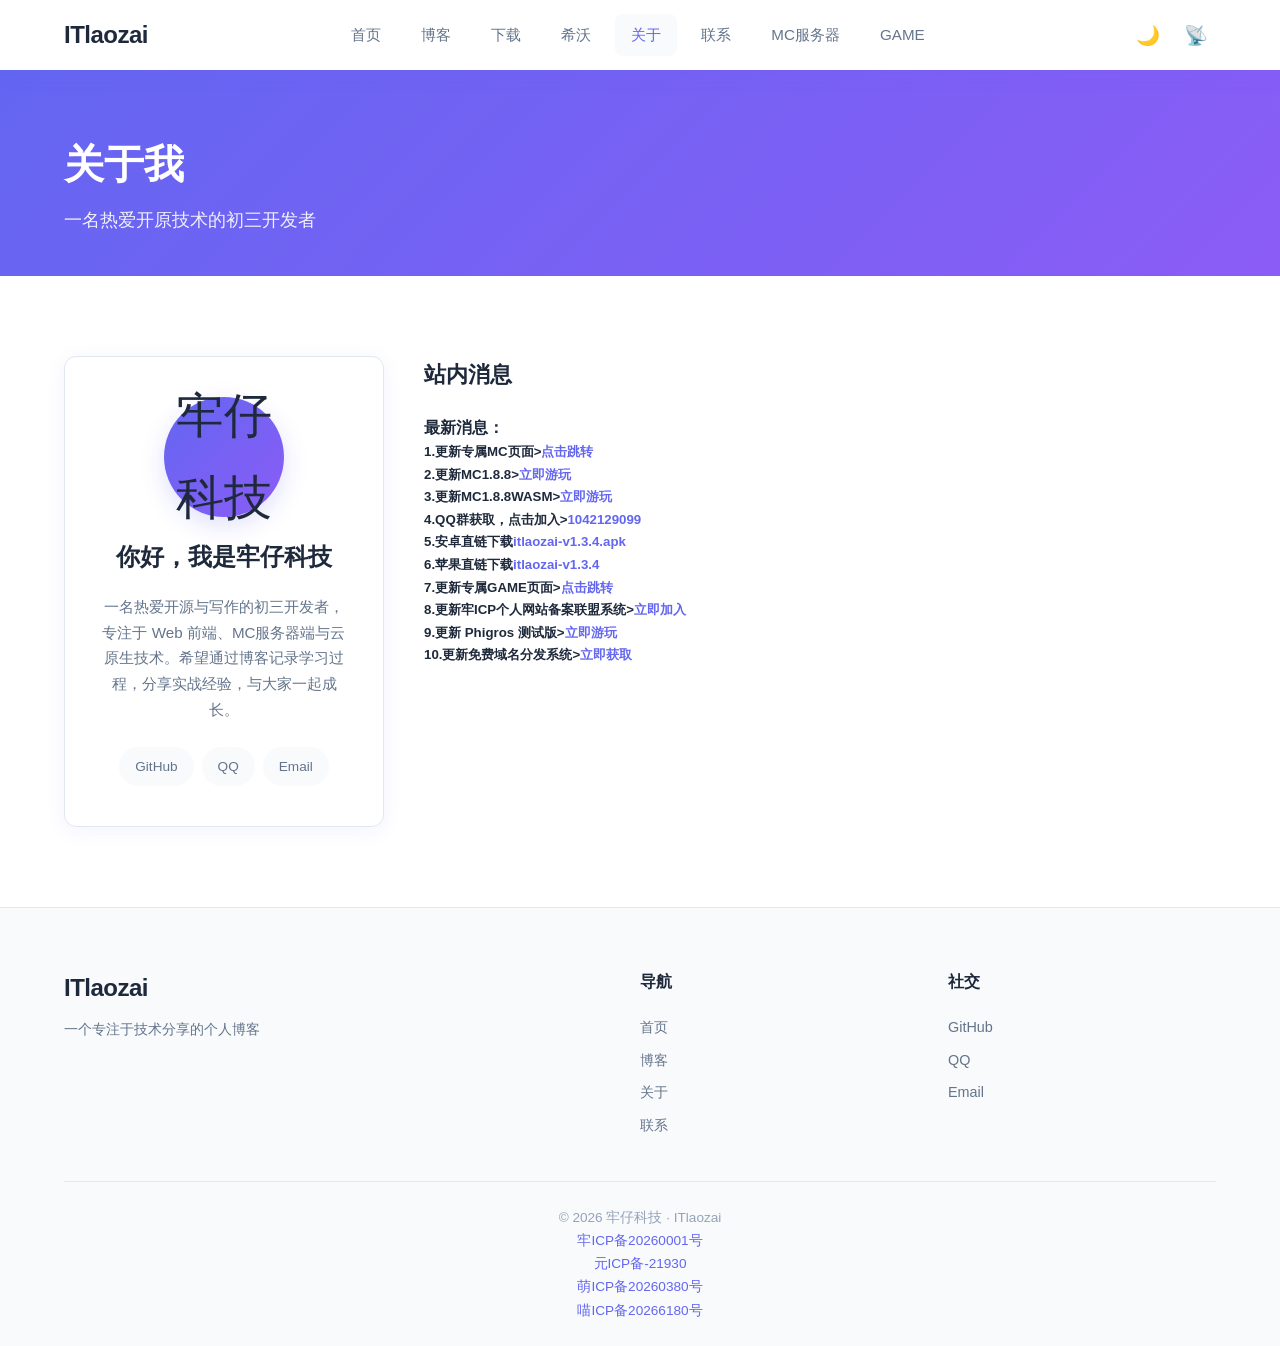
==== commit 18f404d7: "Update about.html" ====
--- a/about.html
+++ b/about.html
@@ -53,7 +53,7 @@
         <h5>2.更新MC1.8.8><a href="mc1.8.8" target="_blank">立即游玩</a></h5>
         <h5>3.更新MC1.8.8WASM><a href="mc1.8.8wasm" target="_blank">立即游玩</a></h5>
         <h5>4.QQ群获取，点击加入><a href="https://qun.qq.com/universal-share/share?ac=1&authKey=riCEqMq%2FjMBCPzJtizQxcGaiFmLLM4dDOeEz9OWn3uaIJVFs%2BfyIoAlt3caUbN8w&busi_data=eyJncm91cENvZGUiOiIxMDQyMTI5MDk5IiwidG9rZW4iOiJrVVoyQi9IbjZkL0pKOTJhdEJjM0FXVGNrWHllQ25WSVVZZkpWQUdqL09pUUhvem14ZWc4ME12WUxNazNFd09tIiwidWluIjoiMzg5MDEzOTcxMCJ9&data=XCoxn3C1Mo7H8LKz3e8i-Tdjff4mMdys8DE3aGaCMpSpJH6KcHzC0mCkKoNYFIoX3fl22dpy6mhrRk2rfLMlQA&svctype=4&tempid=h5_group_info" target="_blank">1042129099</a></h5>
-        <h5>5.安卓直链下载<a href="https://itlaozai.top/itlaozai-v1.3.4-1.apk" target="_blank">itlaozai-v1.3.4.apk></a></h5>
+        <h5>5.安卓直链下载<a href="https://itlaozai.top/itlaozai-v1.3.4-1.apk" target="_blank">itlaozai-v1.3.4.apk</a></h5>
         <h5>6.苹果直链下载<a href="https://itlaozai.top/牢仔科技.mobileconfig" target="_blank">itlaozai-v1.3.4</a></h5>
         <h5>7.更新专属GAME页面><a href="game.html" target="_blank">点击跳转</a></h5>
         <h5>8.更新牢ICP个人网站备案联盟系统><a href="https://icp.itlaozai.top" target="_blank">立即加入</a></h5>
@@ -70,7 +70,7 @@
     <div class="footer-grid">
       <div><h3 class="logo">ITlaozai<span></span></h3><p>一个专注于技术分享的个人博客</p></div>
       <div><h4>导航</h4><a href="index.html">首页</a><a href="blog.html">博客</a><a href="about.html">关于</a><a href="contact.html">联系</a></div>
-      <div><h4>社交</h4><a href="https://github.com/jingluohuan" target="_blank" rel="noopener">GitHub</a><a href="contact.html">QQ</a><a href="mailto:q18869858990@qq.com">Email</a></div>
+      <div><h4>社交</h4><a href="https://github.com/jingluohuan" target="_blank" rel="noopener">GitHub</a><a href="contact.html">QQ</a><a href="mailto:web@itlaozai.top">Email</a></div>
     </div>
     <div class="footer-bottom">
       <p>© 2026 牢仔科技 · ITlaozai</p>
